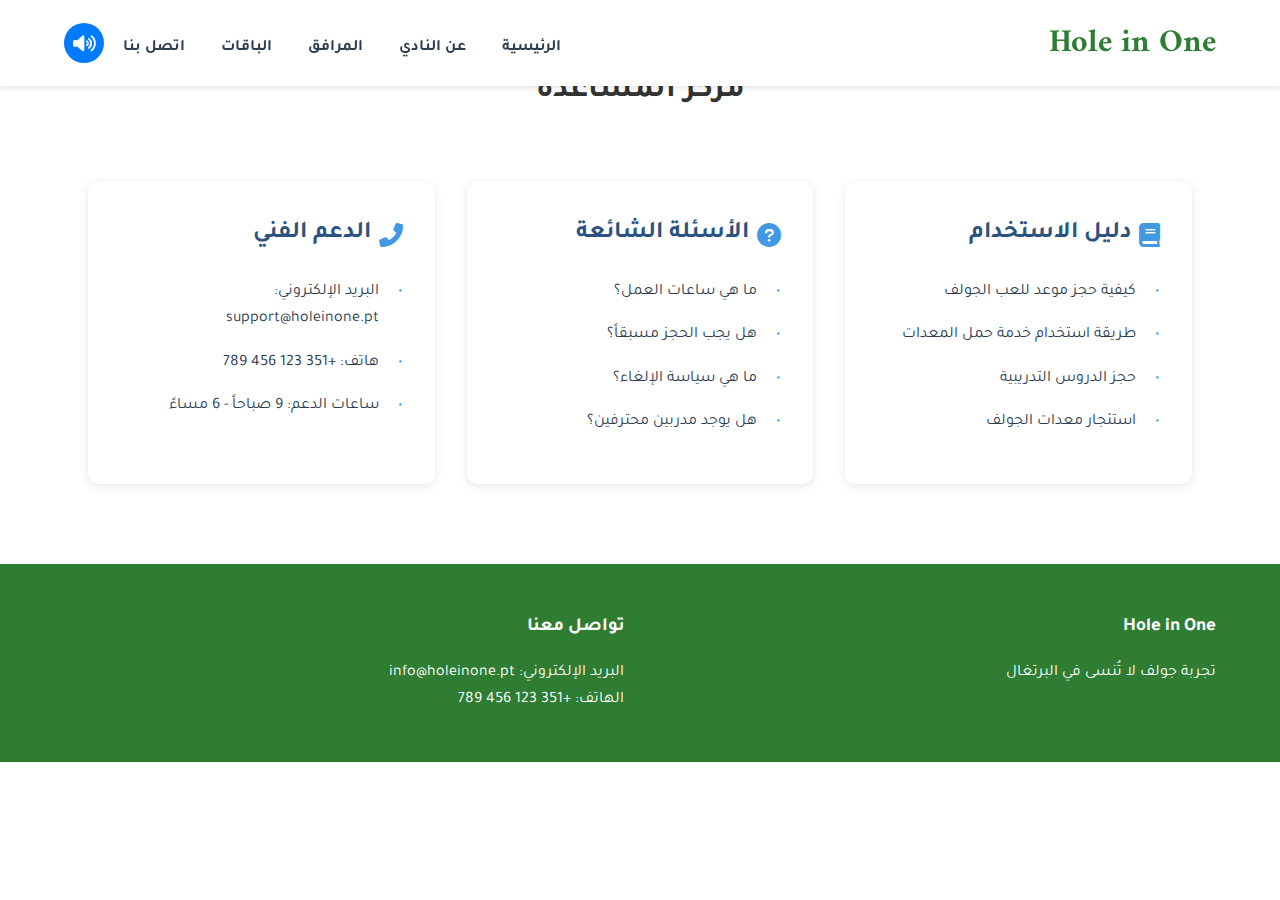
==== help.html @ de104925 "First check in" ====
<!DOCTYPE html>
<html lang="ar" dir="rtl">
<head>
    <meta charset="UTF-8">
    <meta name="viewport" content="width=device-width, initial-scale=1.0">
    <title>المساعدة - Hole in One</title>
    <link rel="stylesheet" href="styles.css">
    <link href="https://fonts.googleapis.com/css2?family=Amiri:wght@400;700&family=Tajawal:wght@400;500;700&display=swap" rel="stylesheet">
    <link rel="stylesheet" href="https://cdnjs.cloudflare.com/ajax/libs/font-awesome/6.0.0/css/all.min.css">
</head>
<body>
    <header>
        <nav class="navbar">
            <div class="logo">
                <h1>Hole in One</h1>
            </div>
            <div class="nav-links">
                <a href="index.html">الرئيسية</a>
                <a href="about.html">عن النادي</a>
                <a href="#facilities">المرافق</a>
                <a href="#packages">الباقات</a>
                <a href="#contact">اتصل بنا</a>
                <button id="accessibility-btn" class="accessibility-button" title="تفعيل قارئ النص">
                    <i class="fas fa-volume-up"></i>
                </button>
            </div>
        </nav>
    </header>

    <main>
        <section class="help-section">
            <h1>مركز المساعدة</h1>
            
            <div class="help-content">
                <div class="help-category">
                    <h2><i class="fas fa-book"></i> دليل الاستخدام</h2>
                    <ul>
                        <li>كيفية حجز موعد للعب الجولف</li>
                        <li>طريقة استخدام خدمة حمل المعدات</li>
                        <li>حجز الدروس التدريبية</li>
                        <li>استئجار معدات الجولف</li>
                    </ul>
                </div>

                <div class="help-category">
                    <h2><i class="fas fa-question-circle"></i> الأسئلة الشائعة</h2>
                    <ul>
                        <li>ما هي ساعات العمل؟</li>
                        <li>هل يجب الحجز مسبقاً؟</li>
                        <li>ما هي سياسة الإلغاء؟</li>
                        <li>هل يوجد مدربين محترفين؟</li>
                    </ul>
                </div>

                <div class="help-category">
                    <h2><i class="fas fa-phone-alt"></i> الدعم الفني</h2>
                    <ul>
                        <li>البريد الإلكتروني: support@holeinone.pt</li>
                        <li>هاتف: +351 123 456 789</li>
                        <li>ساعات الدعم: 9 صباحاً - 6 مساءً</li>
                    </ul>
                </div>
            </div>
        </section>
    </main>

    <footer>
        <div class="footer-content">
            <div class="footer-section">
                <h3>Hole in One</h3>
                <p>تجربة جولف لا تُنسى في البرتغال</p>
            </div>
            <div class="footer-section">
                <h3>تواصل معنا</h3>
                <p>البريد الإلكتروني: info@holeinone.pt</p>
                <p>الهاتف: +351 123 456 789</p>
            </div>
        </div>
    </footer>

    <script>
        // Text-to-speech functionality
        const accessibilityBtn = document.getElementById('accessibility-btn');
        let isSpeaking = false;
        
        accessibilityBtn.addEventListener('click', () => {
            if (!isSpeaking) {
                const textToRead = document.querySelector('main').textContent;
                const speech = new SpeechSynthesisUtterance(textToRead);
                speech.lang = 'ar';
                speech.rate = 1.0;
                
                window.speechSynthesis.speak(speech);
                isSpeaking = true;
                accessibilityBtn.classList.add('active');
                
                speech.onend = () => {
                    isSpeaking = false;
                    accessibilityBtn.classList.remove('active');
                };
            } else {
                window.speechSynthesis.cancel();
                isSpeaking = false;
                accessibilityBtn.classList.remove('active');
            }
        });
    </script>
</body>
</html>
---- styles.css ----
:root {
    --primary-color: #2E7D32;
    --secondary-color: #81C784;
    --accent-color: #43A047;
    --text-color: #2C3E50;
    --light-bg: #F5F8FA;
}

* {
    margin: 0;
    padding: 0;
    box-sizing: border-box;
}

body {
    font-family: 'Tajawal', 'Cairo', sans-serif;
    line-height: 1.7;
    color: var(--text-color);
}

html {
    scroll-behavior: smooth;
    scroll-padding-top: 100px; /* للتأكد من أن العناوين لا تختفي تحت النافبار */
}

/* النافبار */
.navbar {
    background-color: white;
    padding: 1rem 5%;
    display: flex;
    justify-content: space-between;
    align-items: center;
    position: fixed;
    width: 100%;
    top: 0;
    z-index: 1000;
    box-shadow: 0 2px 5px rgba(0,0,0,0.1);
}

.logo {
    display: flex;
    align-items: center;
    gap: 1rem;
}

.site-logo {
    height: 60px;
    width: auto;
}

.logo h1 {
    color: var(--primary-color);
    font-size: 2rem;
    font-family: 'Amiri', serif;
}

.nav-links a {
    color: var(--text-color);
    text-decoration: none;
    margin-right: 2rem;
    font-weight: 600;
    transition: color 0.3s;
}

.nav-links a:hover {
    color: var(--primary-color);
}

/* القسم الرئيسي */
.hero {
    height: 100vh;
    background-image: linear-gradient(rgba(0, 0, 0, 0.5), rgba(0, 0, 0, 0.5)), 
                      url('https://images.unsplash.com/photo-1611374243147-44a702c2d44c?ixlib=rb-1.2.1&auto=format&fit=crop&w=2000&q=80');
    background-size: cover;
    background-position: center;
    background-attachment: fixed;
    display: flex;
    align-items: center;
    justify-content: center;
    text-align: center;
    color: white;
}

.hero-content {
    padding: 2rem;
}

.hero-content h1 {
    font-size: 4rem;
    margin-bottom: 1.5rem;
    font-family: 'Amiri', serif;
}

.hero-content p {
    font-size: 1.5rem;
    margin-bottom: 2rem;
}

.hero-buttons {
    display: flex;
    gap: 1rem;
    justify-content: center;
    align-items: center;
}

.cta-button {
    background-color: var(--accent-color);
    color: white;
    padding: 1rem 2rem;
    border-radius: 5px;
    text-decoration: none;
    font-weight: bold;
    transition: background-color 0.3s;
}

.cta-button:hover {
    background-color: #c99a3f;
}

/* المرافق */
.facilities {
    padding: 5rem 5%;
    background-color: var(--light-bg);
}

.facilities h2 {
    text-align: center;
    color: var(--primary-color);
    margin-bottom: 3rem;
}

.facilities-grid {
    display: grid;
    grid-template-columns: repeat(auto-fit, minmax(300px, 1fr));
    gap: 2rem;
}

.facility-card {
    position: relative;
    background: white;
    border-radius: 10px;
    overflow: hidden;
    box-shadow: 0 3px 10px rgba(0,0,0,0.1);
    transition: transform 0.3s;
    text-decoration: none;
    color: inherit;
    display: block;
    height: 300px;
}

.facility-card:hover {
    transform: translateY(-5px);
}

.facility-image-container {
    position: relative;
    width: 100%;
    height: 100%;
}

.facility-image {
    width: 100%;
    height: 100%;
    object-fit: cover;
}

.facility-overlay {
    position: absolute;
    bottom: 0;
    left: 0;
    right: 0;
    background: linear-gradient(to top, rgba(0,0,0,0.8), rgba(0,0,0,0.4), transparent);
    padding: 2rem 1.5rem;
    color: white;
    text-align: center;
    transition: all 0.3s ease;
}

.facility-card:hover .facility-overlay {
    background: linear-gradient(to top, rgba(0,0,0,0.9), rgba(0,0,0,0.5), transparent);
}

.facility-overlay i {
    font-size: 2rem;
    color: var(--accent-color);
    margin-bottom: 0.5rem;
}

.facility-overlay h3 {
    margin: 0.5rem 0;
    font-size: 1.3rem;
    color: white;
}

.facility-overlay p {
    font-size: 0.9rem;
    margin: 0;
    opacity: 0.9;
    line-height: 1.4;
}

/* صفحات المرافق */
.facility-page {
    padding-top: 100px;
    padding-bottom: 50px;
    min-height: 100vh;
}

.facility-header {
    text-align: center;
    padding: 3rem 5%;
    background-color: var(--primary-color);
    color: white;
    margin-bottom: 3rem;
}

.facility-header h1 {
    font-size: 2.5rem;
    margin-bottom: 1rem;
}

.facility-content {
    padding: 0 5%;
    display: grid;
    grid-template-columns: repeat(auto-fit, minmax(300px, 1fr));
    gap: 2rem;
    margin-bottom: 3rem;
}

.course-card {
    background: white;
    border-radius: 10px;
    overflow: hidden;
    box-shadow: 0 3px 10px rgba(0,0,0,0.1);
    transition: transform 0.3s, opacity 0.5s;
    opacity: 100;
}

.course-card:hover {
    transform: translateY(-5px);
}

.course-card img {
    width: 100%;
    height: 200px;
    object-fit: cover;
}

.course-card h2 {
    color: var(--primary-color);
    padding: 1.5rem 1rem 1rem;
    margin: 0;
    font-size: 1.5rem;
}

.course-card p {
    padding: 0 1rem;
    color: var(--text-color);
    margin-bottom: 1rem;
}

.course-card ul {
    list-style: none;
    padding: 1rem 1rem 2rem;
    margin: 0;
}

.course-card ul li {
    margin-bottom: 0.8rem;
    padding-right: 1.8rem;
    position: relative;
    color: var(--text-color);
}

.course-card ul li:before {
    content: "✓";
    color: var(--primary-color);
    position: absolute;
    right: 0;
    font-weight: bold;
}

/* الباقات */
.packages {
    padding: 5rem 5%;
}

.packages h2 {
    text-align: center;
    color: var(--primary-color);
    margin-bottom: 3rem;
}

.packages-grid {
    display: grid;
    grid-template-columns: repeat(auto-fit, minmax(300px, 1fr));
    gap: 2rem;
}

.package-card {
    background: white;
    padding: 2rem;
    border-radius: 10px;
    box-shadow: 0 3px 10px rgba(0,0,0,0.1);
}

.package-card h3 {
    color: var(--primary-color);
    margin-bottom: 1rem;
}

.package-card ul {
    list-style: none;
    margin-bottom: 2rem;
}

.package-card ul li {
    margin-bottom: 0.5rem;
    padding-right: 1.5rem;
    position: relative;
}

.package-card ul li:before {
    content: "✓";
    color: var(--primary-color);
    position: absolute;
    right: 0;
}

.book-button {
    display: inline-block;
    background-color: var(--primary-color);
    color: white;
    padding: 0.8rem 1.5rem;
    border-radius: 5px;
    text-decoration: none;
    transition: background-color 0.3s;
}

.book-button:hover {
    background-color: #1a331e;
}

/* نموذج الاتصال */
.contact {
    padding: 5rem 5%;
    background-color: var(--light-bg);
}

.contact h2 {
    text-align: center;
    color: var(--primary-color);
    margin-bottom: 3rem;
}

.contact-container {
    max-width: 600px;
    margin: 0 auto;
}

#contact-form {
    display: flex;
    flex-direction: column;
    gap: 1rem;
}

#contact-form input,
#contact-form select,
#contact-form textarea {
    padding: 1rem;
    border: 1px solid #ddd;
    border-radius: 5px;
    font-family: 'Tajawal', 'Cairo', sans-serif;
}

#contact-form textarea {
    height: 150px;
    resize: vertical;
}

.submit-button {
    background-color: var(--primary-color);
    color: white;
    padding: 1rem;
    border: none;
    border-radius: 5px;
    cursor: pointer;
    font-weight: bold;
    transition: background-color 0.3s;
}

.submit-button:hover {
    background-color: #1a331e;
}

/* الفوتر */
footer {
    background-color: var(--primary-color);
    color: white;
    padding: 3rem 5%;
}

.footer-content {
    display: grid;
    grid-template-columns: repeat(auto-fit, minmax(200px, 1fr));
    gap: 2rem;
}

.footer-section h3 {
    margin-bottom: 1rem;
}

.social-links a {
    color: white;
    margin-left: 1rem;
    font-size: 1.5rem;
    transition: color 0.3s;
}

.social-links a:hover {
    color: var(--accent-color);
}

/* زر الإمكانية */
.accessibility-button {
    background: #007bff;
    border: none;
    border-radius: 50%;
    width: 40px;
    height: 40px;
    cursor: pointer;
    color: white;
    margin-right: 15px;
    transition: all 0.3s ease;
}

.accessibility-button:hover {
    background: #0056b3;
    transform: scale(1.1);
}

.accessibility-button.active {
    background: #28a745;
}

.accessibility-button i {
    font-size: 18px;
}

/* صفحة من نحن */
.about-hero {
    background: linear-gradient(rgba(0, 0, 0, 0.5), rgba(0, 0, 0, 0.5)),
                url('https://images.unsplash.com/photo-1587174486073-ae5e5cff23aa?ixlib=rb-1.2.1&auto=format&fit=crop&w=1950&q=80');
    background-size: cover;
    background-position: center;
    height: 400px;
    display: flex;
    align-items: center;
    justify-content: center;
    text-align: center;
    color: white;
}

.about-hero-content {
    max-width: 800px;
    padding: 20px;
}

.about-hero-content h1 {
    font-size: 3em;
    margin-bottom: 20px;
}

.about-content {
    max-width: 1200px;
    margin: 0 auto;
    padding: 50px 20px;
}

.about-section {
    margin-bottom: 50px;
    text-align: center;
}

.about-section h2 {
    color: var(--primary-color);
    margin-bottom: 20px;
}

.about-features {
    display: grid;
    grid-template-columns: repeat(auto-fit, minmax(250px, 1fr));
    gap: 30px;
    margin: 50px 0;
}

.feature-card {
    text-align: center;
    padding: 30px;
    background: #f8f9fa;
    border-radius: 10px;
    transition: transform 0.3s ease;
}

.feature-card:hover {
    transform: translateY(-5px);
}

.feature-card i {
    font-size: 2.5em;
    color: var(--primary-color);
    margin-bottom: 20px;
}

.about-facilities {
    text-align: center;
    margin-top: 50px;
}

.facility-item {
    background: white;
    border-radius: 10px;
    overflow: hidden;
    box-shadow: 0 2px 15px rgba(0, 0, 0, 0.1);
    transition: transform 0.3s ease;
}

.facility-item:hover {
    transform: translateY(-5px);
}

.facility-item img {
    width: 100%;
    height: 200px;
    object-fit: cover;
}

.facility-item h3 {
    margin: 15px 0 10px;
    color: var(--primary-color);
}

.facility-item p {
    margin-bottom: 15px;
    color: #666;
}

/* صفحة دليل الموقع */
.guide-hero {
    background: linear-gradient(rgba(0, 0, 0, 0.6), rgba(0, 0, 0, 0.6)),
                url('https://images.unsplash.com/photo-1592861956120-e524fc739696?ixlib=rb-1.2.1&auto=format&fit=crop&w=1950&q=80');
    background-size: cover;
    background-position: center;
    height: 300px;
    display: flex;
    align-items: center;
    justify-content: center;
    text-align: center;
    color: white;
}

.guide-hero-content {
    max-width: 800px;
    padding: 20px;
}

.guide-hero-content h1 {
    font-size: 2.5em;
    margin-bottom: 15px;
}

.guide-content {
    max-width: 1200px;
    margin: 0 auto;
    padding: 50px 20px;
}

.guide-section {
    margin-bottom: 60px;
}

.guide-section h2 {
    text-align: center;
    color: var(--primary-color);
    margin-bottom: 30px;
}

.features-grid {
    display: grid;
    grid-template-columns: repeat(auto-fit, minmax(300px, 1fr));
    gap: 30px;
    margin-top: 30px;
}

.guide-feature {
    background: #f8f9fa;
    border-radius: 10px;
    padding: 30px;
    text-align: center;
    transition: transform 0.3s ease;
}

.guide-feature:hover {
    transform: translateY(-5px);
}

.guide-feature i {
    font-size: 2.5em;
    color: var(--primary-color);
    margin-bottom: 20px;
}

.guide-feature h3 {
    margin-bottom: 15px;
    color: var(--primary-color);
}

.feature-details {
    margin-top: 20px;
    text-align: right;
}

.feature-details ul {
    list-style: none;
    padding: 0;
}

.feature-details li {
    margin: 10px 0;
    position: relative;
    padding-right: 20px;
}

.feature-details li:before {
    content: "•";
    color: var(--primary-color);
    position: absolute;
    right: 0;
}

.usage-steps {
    display: grid;
    grid-template-columns: repeat(auto-fit, minmax(250px, 1fr));
    gap: 30px;
    margin-top: 30px;
}

.step-card {
    background: white;
    border-radius: 10px;
    padding: 30px;
    text-align: center;
    box-shadow: 0 2px 15px rgba(0, 0, 0, 0.1);
    position: relative;
}

.step-number {
    background: var(--primary-color);
    color: white;
    width: 40px;
    height: 40px;
    border-radius: 50%;
    display: flex;
    align-items: center;
    justify-content: center;
    font-size: 1.2em;
    margin: 0 auto 20px;
}

.important-links {
    display: grid;
    grid-template-columns: repeat(auto-fit, minmax(200px, 1fr));
    gap: 20px;
    margin-top: 30px;
}

.guide-link {
    display: flex;
    align-items: center;
    padding: 15px 20px;
    background: #f8f9fa;
    border-radius: 8px;
    text-decoration: none;
    color: var(--text-color);
    transition: transform 0.3s ease;
}

.guide-link:hover {
    transform: translateX(-5px);
    background: var(--primary-color);
    color: white;
}

.guide-link i {
    margin-left: 15px;
    font-size: 1.2em;
}

/* Help Page Styles */
.help-section {
    padding: 4rem 2rem;
    max-width: 1200px;
    margin: 0 auto;
}

.help-section h1 {
    text-align: center;
    margin-bottom: 3rem;
    color: #333;
}

.help-content {
    display: grid;
    grid-template-columns: repeat(auto-fit, minmax(300px, 1fr));
    gap: 2rem;
    padding: 1rem;
}

.help-category {
    background: #fff;
    padding: 2rem;
    border-radius: 10px;
    box-shadow: 0 2px 10px rgba(0, 0, 0, 0.1);
}

.help-category h2 {
    color: #2c5282;
    margin-bottom: 1.5rem;
    display: flex;
    align-items: center;
    gap: 0.5rem;
}

.help-category h2 i {
    color: #4299e1;
}

.help-category ul {
    list-style: none;
    padding: 0;
}

.help-category ul li {
    margin-bottom: 1rem;
    padding-right: 1.5rem;
    position: relative;
}

.help-category ul li:before {
    content: "•";
    color: #4299e1;
    position: absolute;
    right: 0;
}

/* Help Button Styles */
.help-button {
    display: flex;
    align-items: center;
    gap: 0.5rem;
    padding: 0.5rem 1rem;
    background-color: #4299e1;
    color: white;
    border: none;
    border-radius: 5px;
    cursor: pointer;
    transition: background-color 0.3s ease;
    font-family: 'Tajawal', sans-serif;
}

.help-button.disabled {
    background-color: #a0aec0;
    cursor: not-allowed;
    opacity: 0.7;
}

.help-button.disabled:hover {
    background-color: #a0aec0;
}

.help-button:hover {
    background-color: #2b6cb0;
}

.help-button i {
    font-size: 1.1rem;
}

/* Help Dialog Styles */
.help-dialog {
    display: none;
    position: fixed;
    top: 0;
    left: 0;
    right: 0;
    bottom: 0;
    background-color: rgba(0, 0, 0, 0.5);
    z-index: 1000;
    justify-content: center;
    align-items: center;
}

.help-dialog-content {
    background-color: white;
    padding: 2rem;
    border-radius: 10px;
    width: 90%;
    max-width: 600px;
    position: relative;
    max-height: 80vh;
    overflow-y: auto;
}

.help-dialog-header {
    display: flex;
    justify-content: space-between;
    align-items: center;
    margin-bottom: 2rem;
}

.help-dialog-header h2 {
    margin: 0;
    color: #2c5282;
}

.close-button {
    background: none;
    border: none;
    font-size: 1.5rem;
    cursor: pointer;
    color: #666;
    padding: 0.5rem;
}

.close-button:hover {
    color: #333;
}

.help-dialog-body {
    display: grid;
    gap: 1.5rem;
}

.help-item {
    display: flex;
    flex-direction: column;
    align-items: center;
    text-align: center;
    padding: 1.5rem;
    background-color: #f7fafc;
    border-radius: 8px;
}

.help-item i {
    font-size: 2rem;
    color: #4299e1;
    margin-bottom: 1rem;
}

.help-item h3 {
    color: #2d3748;
    margin: 0.5rem 0;
}

.help-item p {
    color: #4a5568;
    margin: 0;
}

/* Help Button Styles */
.help-button {
    display: flex;
    align-items: center;
    gap: 0.5rem;
    padding: 0.5rem 1rem;
    background-color: #4299e1;
    color: white;
    border: none;
    border-radius: 5px;
    cursor: pointer;
    transition: background-color 0.3s ease;
    font-family: 'Tajawal', sans-serif;
}

.help-button.disabled {
    background-color: #a0aec0;
    cursor: not-allowed;
    opacity: 0.7;
}

.help-button.disabled:hover {
    background-color: #a0aec0;
}

.help-button:hover {
    background-color: #2b6cb0;
}

.help-button i {
    font-size: 1.1rem;
}

/* Digital Training Page Styles */
.digital-training-hero {
    height: 60vh;
    background-image: linear-gradient(rgba(0, 0, 0, 0.5), rgba(0, 0, 0, 0.5)),
        url('https://images.unsplash.com/photo-1661956602116-aa6865609028?ixlib=rb-1.2.1&auto=format&fit=crop&w=1950&q=80');
    background-size: cover;
    background-position: center;
    display: flex;
    align-items: center;
    justify-content: center;
    text-align: center;
    color: white;
}

.digital-training-features {
    padding: 4rem 2rem;
    background-color: #f7fafc;
}

.features-container {
    max-width: 1200px;
    margin: 0 auto;
    display: grid;
    grid-template-columns: repeat(auto-fit, minmax(300px, 1fr));
    gap: 2rem;
}

.feature-card {
    background: white;
    padding: 2rem;
    border-radius: 10px;
    text-align: center;
    box-shadow: 0 2px 10px rgba(0, 0, 0, 0.1);
    transition: transform 0.3s ease;
}

.feature-card:hover {
    transform: translateY(-5px);
}

.feature-card i {
    font-size: 2.5rem;
    color: #4299e1;
    margin-bottom: 1rem;
}

.feature-card h3 {
    color: #2d3748;
    margin-bottom: 1rem;
}

.feature-card p {
    color: #4a5568;
}

.training-details {
    padding: 4rem 2rem;
}

.details-container {
    max-width: 800px;
    margin: 0 auto;
}

.features-list {
    list-style: none;
    padding: 0;
}

.features-list li {
    margin-bottom: 1rem;
    padding-right: 2rem;
    position: relative;
}

.features-list li:before {
    content: "•";
    color: #4299e1;
    position: absolute;
    right: 0;
    font-size: 1.5rem;
}

.booking-section {
    padding: 4rem 2rem;
    background-color: #f7fafc;
}

.booking-container {
    max-width: 600px;
    margin: 0 auto;
}

.booking-form {
    display: grid;
    gap: 1.5rem;
}

.form-group {
    display: grid;
    gap: 0.5rem;
}

.form-group label {
    color: #2d3748;
    font-weight: 500;
}

.form-group input,
.form-group select {
    padding: 0.75rem;
    border: 1px solid #e2e8f0;
    border-radius: 5px;
    font-size: 1rem;
}

.submit-button {
    background-color: #4299e1;
    color: white;
    padding: 1rem;
    border: none;
    border-radius: 5px;
    font-size: 1.1rem;
    cursor: pointer;
    transition: background-color 0.3s ease;
}

.submit-button:hover {
    background-color: #2b6cb0;
}

/* التجاوب مع الشاشات */
@media (max-width: 768px) {
    .navbar {
        flex-direction: column;
        padding: 1rem;
    }

    .nav-links {
        margin-top: 1rem;
    }

    .nav-links a {
        margin: 0 0.5rem;
    }

    .hero-content h1 {
        font-size: 2.5rem;
    }

    .hero-content p {
        font-size: 1.2rem;
    }

    .about-hero-content h1 {
        font-size: 2em;
    }
    
    .about-features {
        grid-template-columns: 1fr;
    }
    
    .guide-hero-content h1 {
        font-size: 2em;
    }
    
    .features-grid,
    .usage-steps {
        grid-template-columns: 1fr;
    }
    
    .guide-feature,
    .step-card {
        padding: 20px;
    }
}
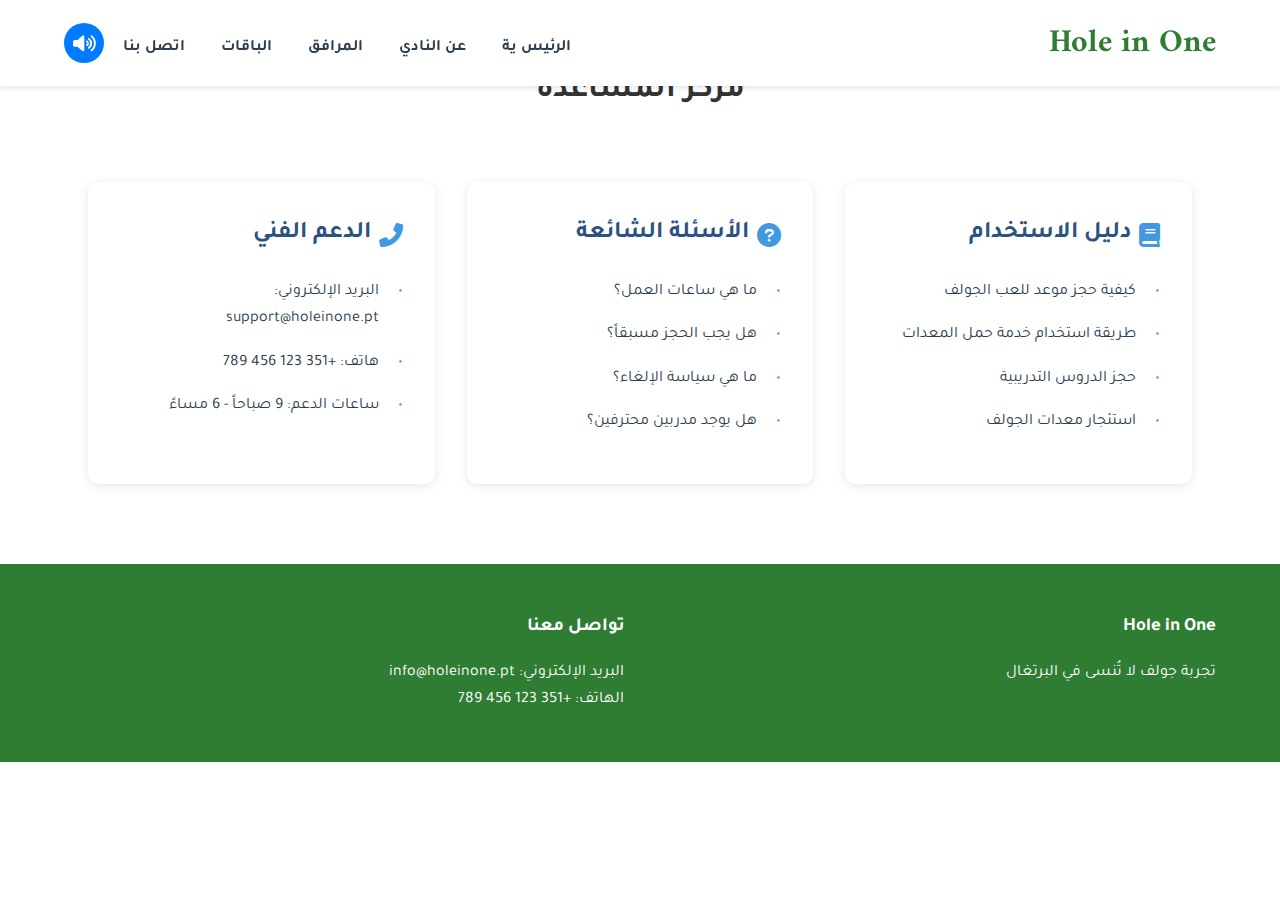
==== commit 505f6d90: "Update help.html" ====
--- a/help.html
+++ b/help.html
@@ -15,7 +15,7 @@
                 <h1>Hole in One</h1>
             </div>
             <div class="nav-links">
-                <a href="index.html">الرئيسية</a>
+                <a href="index.html">الرئيس         ية</a>
                 <a href="about.html">عن النادي</a>
                 <a href="#facilities">المرافق</a>
                 <a href="#packages">الباقات</a>
